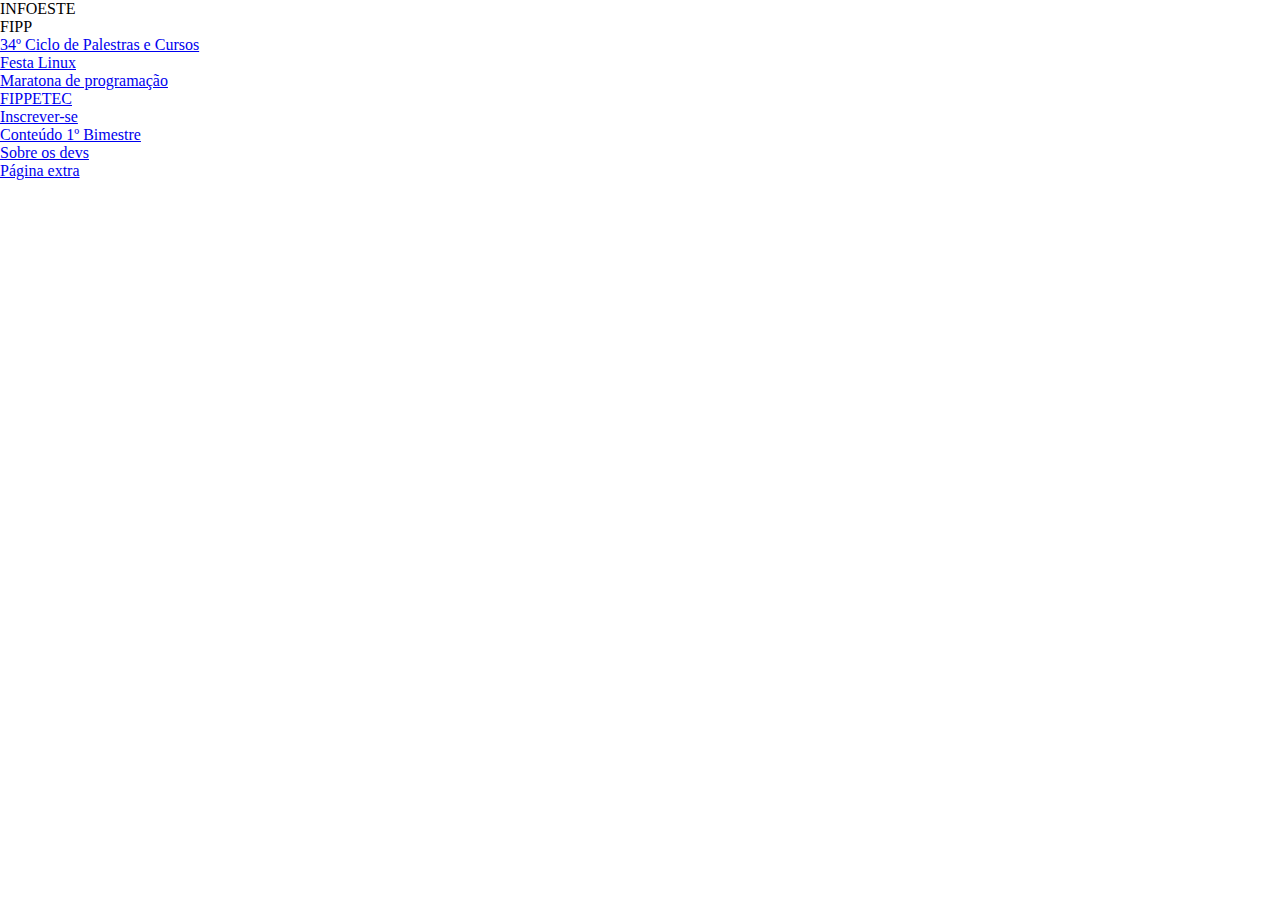
==== src/index.html @ fc48eeb5 "Header colocado em todas as páginas, navegação feita" ====
<!DOCTYPE html>
<html lang="en">
<head>
    <meta charset="UTF-8">
    <meta name="viewport" content="width=device-width, initial-scale=1.0">
    <link rel="preconnect" href="https://fonts.googleapis.com">
    <link rel="preconnect" href="https://fonts.gstatic.com" crossorigin>
    <link href="https://fonts.googleapis.com/css2?family=Inter:wght@300;400;500;600;700;800;900&family=Monoton&family=Titillium+Web:wght@200;300;400;600;700&display=swap" rel="stylesheet">
    <link rel="stylesheet" href="reset.css">
    <link rel="stylesheet" href="style.css">
    <title>INFOESTE 34º Edição</title>
</head>
<body>
    <div id="header_container">
        <div id="header_header">
            <div id="header_centered">
                <p id="header_infoeste_logo">INFOESTE</p>
                <p id="header_fipp">FIPP</p>
            </div>
        </div>
        <div id="nav_container">
            <div id="nav_centered">
                <a class="nav_item" href="./CursosEPalestras/cursosEPalestras.html">34º Ciclo de Palestras e Cursos</a>
                <div class="divider"></div>
                <a class="nav_item" href="./Linux/linux.html">Festa Linux</a>
                <div class="divider"></div>
                <a class="nav_item" href="./Maratona/maratona.html">Maratona de programação</a>
                <div class="divider"></div>
                <a class="nav_item" href="./FippEtec/fippEtec.html">FIPPETEC</a>
                <div class="divider"></div>
                <a class="nav_item" href="./Incrição/inscricao.html">Inscrever-se</a>
                <div class="divider"></div>
                <a class="nav_item" href="./PrimeBim/primebim.html">Conteúdo 1º Bimestre</a>
                <div class="divider"></div>
                <a class="nav_item" href="./SobreNos/sobreNos.html">Sobre os devs</a>
                <div class="divider"></div>
                <a class="nav_item" href="./PagExtra/pagExtra.html">Página extra</a>
            </div>
        </div>
    </div>
    <div id="content"></div>
</body>
</html>
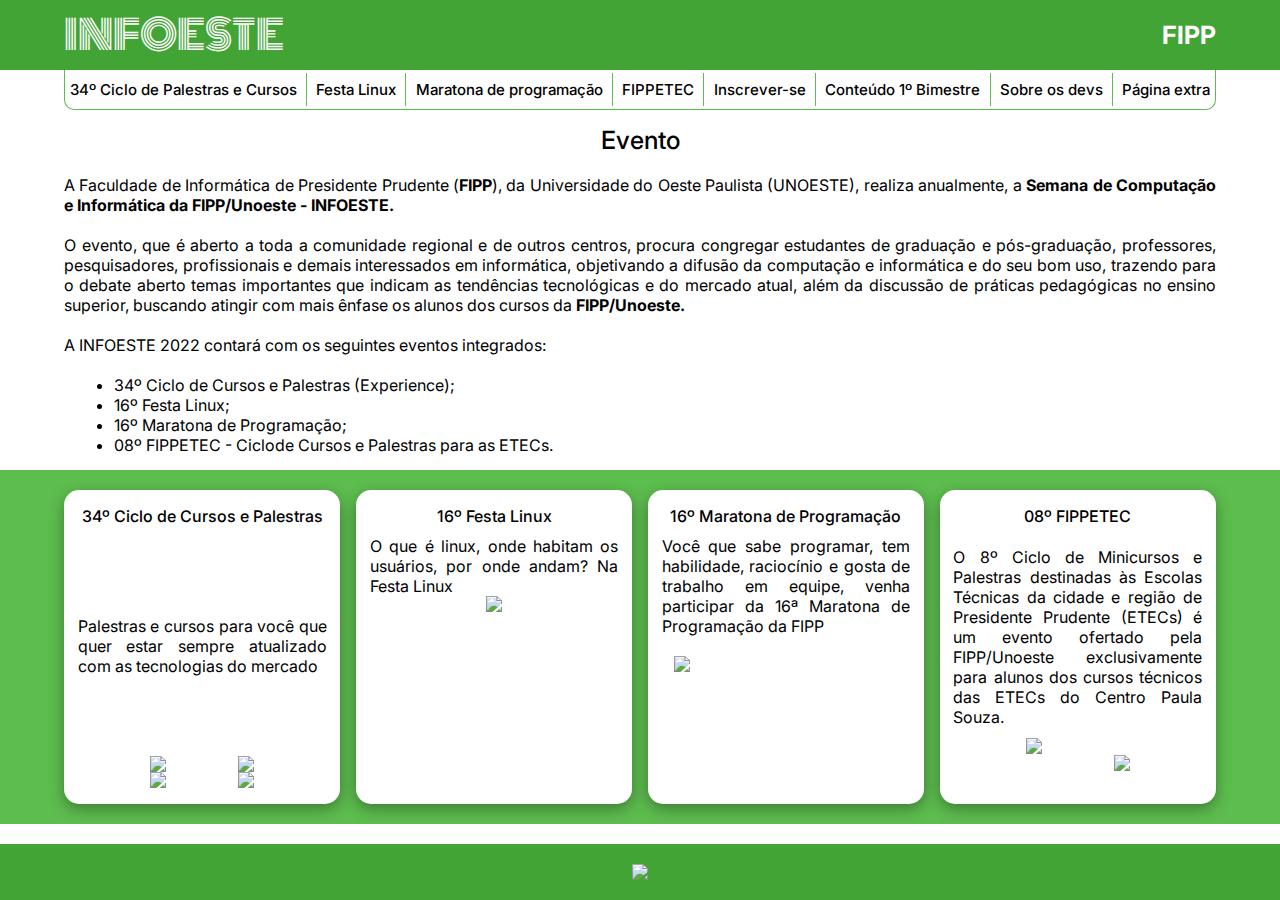
==== commit 5397821d: "Home done" ====
--- a/src/index.html
+++ b/src/index.html
@@ -38,6 +38,78 @@
             </div>
         </div>
     </div>
-    <div id="content"></div>
+    <div id="content">
+        <div id="content_content">
+            <div id="content_centered">
+                <div class="title_div">
+                    <p class="title">Evento</p>
+                </div>
+                <div class="write_div">
+                    <p>A Faculdade de Informática de Presidente Prudente (<span>FIPP</span>), da Universidade do Oeste Paulista (UNOESTE), realiza anualmente, a <span>Semana de Computação e Informática da FIPP/Unoeste - INFOESTE.</span></p>
+                    <p>O evento, que é aberto a toda a comunidade regional e de outros centros, procura congregar estudantes de graduação e pós-graduação, professores, pesquisadores, profissionais e demais interessados em informática, objetivando a difusão da computação e informática e do seu bom uso, trazendo para o debate aberto temas importantes que indicam as tendências tecnológicas e do mercado atual, além da discussão de práticas pedagógicas no ensino superior, buscando atingir com mais ênfase os alunos dos cursos da <span>FIPP/Unoeste.</span></p>
+                    <p>A INFOESTE 2022 contará com os seguintes eventos integrados:</p>
+                    <ul>
+                        <li>34º Ciclo de Cursos e Palestras (Experience);</li>
+                        <li>16º Festa Linux;</li>
+                        <li>16º Maratona de Programação;</li>
+                        <li>08º FIPPETEC - Ciclode Cursos e Palestras para as ETECs.</li>
+                    </ul>
+                </div>
+            </div>
+        </div>
+        <div id="cards_container">
+            <div id="cards_container_centered">
+                <div class="card">
+                    <div class="card_centered">
+                        <p class="card_title">34º Ciclo de Cursos e Palestras</p>
+                        <p class="card_subtitle">Palestras e cursos para você que quer estar sempre atualizado com as tecnologias do mercado</p>
+                        <div class="card_images">
+                            <div class="card_upper">
+                                <img class="card_upper_img" src="https://www.unoeste.br/Areas/Eventos/Content/imagens/EventoAnual/886/Magalu.png"/>
+                                <img class="card_upper_img" src="https://www.unoeste.br/Areas/Eventos/Content/imagens/EventoAnual/886/VericodeExperiencie.png"/>
+                            </div>
+                            <div class="card_upper">
+                                <img class="card_upper_img" src="https://www.unoeste.br/Areas/Eventos/Content/imagens/EventoAnual/886/Itau.png"/>
+                                <img class="card_upper_img" src="https://www.unoeste.br/Areas/Eventos/Content/imagens/EventoAnual/886/B3.svg"/>
+                            </div>
+                        </div>
+                    </div>
+                </div>
+                <div class="card">
+                    <div class="card_centered">
+                        <p class="card_title">16º Festa Linux</p>
+                        <p class="card_subtitle">O que é linux, onde habitam os usuários, por onde andam? Na Festa Linux</p>
+                        <!-- <div class="card_images"> -->
+                           <img class="img_linux" src="https://img.vivaolinux.com.br/imagens/artigos/comunidade/1427239737.512px-Tux.svg.png"/>
+                        <!-- </div> -->
+                    </div>
+                </div>
+                <div class="card">
+                    <div class="card_centered" style="justify-content: flex-start;">
+                        <p class="card_title">16º Maratona de Programação</p>
+                        <p class="card_subtitle">Você que sabe programar, tem habilidade, raciocínio e gosta de trabalho em equipe, venha participar da 16ª Maratona de Programação da FIPP</p>
+                        <div style="display: flex; margin-top: 20px; align-items: center; justify-content: center; width: 100%;">
+                            <img class="maratona_img" src="https://www.unoeste.br/fipp/maratona/2022/logo_maratona.jpg"/>
+                        </div>
+                    </div>
+                </div>
+                <div class="card">
+                    <div class="card_centered">
+                        <p class="card_title">08º FIPPETEC</p>
+                        <p class="card_subtitle">O 8º Ciclo de Minicursos e Palestras destinadas às Escolas Técnicas da cidade e região de Presidente Prudente (ETECs) é um evento ofertado pela FIPP/Unoeste exclusivamente para alunos dos cursos técnicos das ETECs do Centro Paula Souza.</p>
+                        <div class="card_images">
+                            <div class="card_upper">
+                                <img class="fipp_img" src="https://www.unoeste.br/fipp/Content/imagens/logo-fipp-440x172.png"/>
+                                <img class="card_upper_img" src="https://bkpsitecpsnew.blob.core.windows.net/uploadsitecps/sites/1/2022/01/cps.jpg" />
+                            </div>
+                        </div>
+                    </div>
+                </div>
+            </div>  
+       </div>
+    </div>
+    <div id="footer">
+        <img src="https://www.unoeste.br/Content/Imagens/logoUnoesteBranco.png"/>
+    </div>
 </body>
 </html>--- a/src/style.css
+++ b/src/style.css
@@ -0,0 +1,254 @@
+body {
+    width: 100vw;
+    height: 100vh;
+    overflow-x: hidden;
+    display: flex;
+    flex-direction: column;
+    justify-content: space-between;
+}
+
+#header_container {
+    width: 100%;
+    height: 110px;
+    /* background-color: #43a436; */
+    display: flex;
+    flex-direction: column;
+}
+
+#footer {
+    width: 100%;
+    height: 70px;
+    display: flex;
+    background-color: #43a436;
+    justify-content: center;
+    align-items: center;
+}
+
+#header_header {
+    width: 100%;
+    height: 70px;
+    background-color: #43a436;
+    display: flex;
+    align-items: center;
+    justify-content: center;
+}
+
+#header_centered {
+    width: 90%;
+    height: 100%;
+    display: flex;
+    align-items: center;
+    justify-content: space-between;
+}
+
+#header_infoeste_logo {
+    color: white;
+    font-family: "Monoton";
+    font-size: 40px;
+}
+#header_fipp {
+    font-family: "Inter";
+    font-weight: 700;
+    font-size: 25px;
+    color: white;
+}
+
+#nav_container {
+    width: 100%;
+    height: 40px;
+    display: flex;
+    align-items: center;
+    justify-content: center;
+}
+
+#nav_centered {
+    width: 90%;
+    height: 100%;
+    display: flex;
+    align-items: center;
+    justify-content: space-around;
+    border-right: 1px solid #5dbd4e;
+    border-left: 1px solid #5dbd4e;
+    border-bottom: 1px solid #5dbd4e;
+    box-sizing: border-box;
+    border-bottom-left-radius: 10px;
+    border-bottom-right-radius: 10px;
+}
+
+.nav_item {
+    font-family: "Inter";
+    font-size: 15px;
+    cursor: pointer;
+    font-weight: 500;
+    color: black;
+    text-decoration: none;
+}
+.nav_item:link {
+    text-decoration: none;
+}
+.nav_item:visited { 
+    text-decoration: none; 
+}
+
+.nav_item:hover{
+    color: #5dbd4e;
+}
+.nav_item:active { 
+    text-decoration: none; 
+}
+
+.divider {
+    width: 1px;
+    height: 85%;
+    background-color: #5dbd4e;
+}
+
+#content {
+    width: 100%;
+    display: flex;
+    justify-content: center;
+    flex-direction: column;
+}
+
+#content_content {
+    width: 100%;
+    display: flex;
+    justify-content: center;
+}
+
+#content_centered {
+    margin-top: 15px;
+    width: 90%;
+    height: 100%;
+}
+
+.title_div {
+    width: 100%;
+    display: flex;
+    justify-content: center;
+}
+
+.title {
+    font-family: "Inter";
+    font-weight: 500;
+    font-size: 25px;
+}
+.write_div {
+    margin-top: 20px;
+    width: 100%;
+    display: flex;
+    flex-direction: column;
+    /* align-items: center; */
+    justify-content: space-between;
+    gap: 20px;
+}
+.write_div p {
+    text-align: justify;
+}
+
+.write_div p, span {
+    font-family: "Inter";
+}
+
+.write_div p span {
+    font-weight: 700;
+}
+
+.write_div ul li {
+    font-family: "Inter";
+    margin-left: 50px;
+}
+
+#cards_container {
+    width: 100%;
+    margin-top: 15px;
+    background-color: #5dbd4e;
+    display: flex;
+    align-items: center;
+    justify-content: center;
+    margin-bottom: 20px;
+}
+
+ #cards_container_centered {
+    margin-top: 20px;
+    width: 90%; 
+    display: flex; 
+    align-items: center; 
+    justify-content: space-between; 
+    margin-bottom: 20px;
+}
+
+.card {
+    background-color: white;
+    height: 314px;
+    width: 24%;
+    border-radius: 15px;
+    box-shadow: rgba(0, 0, 0, 0.35) 0px 5px 15px; 
+    display: flex;
+    align-items: center;
+    justify-content: center;
+}
+
+.card_centered {
+    margin: 10px 0px;
+    width: 90%;
+    height: 90%;
+    display: flex;
+    flex-direction: column;
+    align-items: center;
+    justify-content: space-between;
+}
+
+.card_images {
+    width: 100%;
+    display: flex;
+    flex-direction: column;
+}
+
+.card_upper {
+    width: 100%;
+    justify-content: space-evenly;
+    display: flex;
+    align-items: center;
+}
+
+.card_upper_img {
+    /* width: 45%; */
+    max-width: 90.5px;
+}
+
+.fipp_img {
+    height: 50px;
+}
+
+.card_title {
+    font-family: "Inter";
+    font-size: 16px;
+    font-weight: 500;
+    margin-bottom: 10px;
+}
+
+.card_subtitle {
+    font-family: "Inter";
+    text-align: justify;
+}
+
+.img_linux {
+    height: 200px;
+}
+
+.maratona_img {
+    width: 90%;
+}
+
+@media (min-width: 1400px) {
+    #cards_container {
+        width: 100%;
+        margin-top: 50px;
+        background-color: #5dbd4e;
+        display: flex;
+        align-items: center;
+        justify-content: center;
+        margin-bottom: 20px;
+    }
+}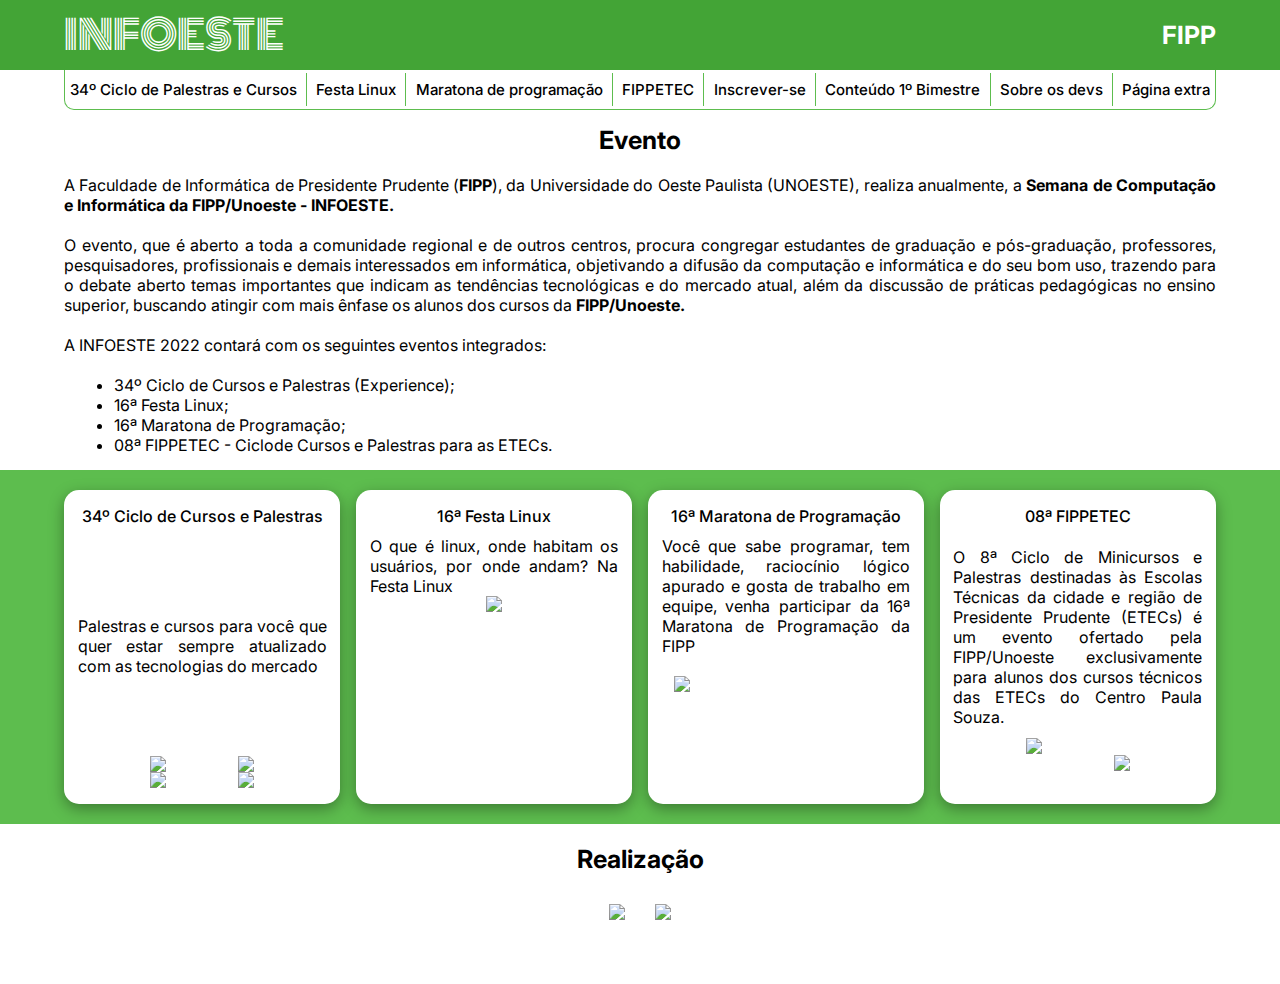
==== commit f659c8f3: "Retirando de todos os arquivos css body height 100 vh, estava bugando a pagina" ====
--- a/src/index.html
+++ b/src/index.html
@@ -1,15 +1,19 @@
 <!DOCTYPE html>
 <html lang="en">
+
 <head>
-    <meta charset="UTF-8">
-    <meta name="viewport" content="width=device-width, initial-scale=1.0">
-    <link rel="preconnect" href="https://fonts.googleapis.com">
-    <link rel="preconnect" href="https://fonts.gstatic.com" crossorigin>
-    <link href="https://fonts.googleapis.com/css2?family=Inter:wght@300;400;500;600;700;800;900&family=Monoton&family=Titillium+Web:wght@200;300;400;600;700&display=swap" rel="stylesheet">
-    <link rel="stylesheet" href="reset.css">
-    <link rel="stylesheet" href="style.css">
+    <meta charset="UTF-8" />
+    <meta name="viewport" content="width=device-width, initial-scale=1.0" />
+    <link rel="preconnect" href="https://fonts.googleapis.com" />
+    <link rel="preconnect" href="https://fonts.gstatic.com" crossorigin />
+    <link
+        href="https://fonts.googleapis.com/css2?family=Inter:wght@300;400;500;600;700;800;900&family=Monoton&family=Titillium+Web:wght@200;300;400;600;700&display=swap"
+        rel="stylesheet" />
+    <link rel="stylesheet" href="reset.css" />
+    <link rel="stylesheet" href="style.css" />
     <title>INFOESTE 34º Edição</title>
 </head>
+
 <body>
     <div id="header_container">
         <div id="header_header">
@@ -45,71 +49,124 @@
                     <p class="title">Evento</p>
                 </div>
                 <div class="write_div">
-                    <p>A Faculdade de Informática de Presidente Prudente (<span>FIPP</span>), da Universidade do Oeste Paulista (UNOESTE), realiza anualmente, a <span>Semana de Computação e Informática da FIPP/Unoeste - INFOESTE.</span></p>
-                    <p>O evento, que é aberto a toda a comunidade regional e de outros centros, procura congregar estudantes de graduação e pós-graduação, professores, pesquisadores, profissionais e demais interessados em informática, objetivando a difusão da computação e informática e do seu bom uso, trazendo para o debate aberto temas importantes que indicam as tendências tecnológicas e do mercado atual, além da discussão de práticas pedagógicas no ensino superior, buscando atingir com mais ênfase os alunos dos cursos da <span>FIPP/Unoeste.</span></p>
+                    <p>
+                        A Faculdade de Informática de Presidente Prudente
+                        (<span>FIPP</span>), da Universidade do Oeste Paulista (UNOESTE),
+                        realiza anualmente, a
+                        <span>Semana de Computação e Informática da FIPP/Unoeste -
+                            INFOESTE.</span>
+                    </p>
+                    <p>
+                        O evento, que é aberto a toda a comunidade regional e de outros
+                        centros, procura congregar estudantes de graduação e
+                        pós-graduação, professores, pesquisadores, profissionais e demais
+                        interessados em informática, objetivando a difusão da computação e
+                        informática e do seu bom uso, trazendo para o debate aberto temas
+                        importantes que indicam as tendências tecnológicas e do mercado
+                        atual, além da discussão de práticas pedagógicas no ensino
+                        superior, buscando atingir com mais ênfase os alunos dos cursos da
+                        <span>FIPP/Unoeste.</span>
+                    </p>
                     <p>A INFOESTE 2022 contará com os seguintes eventos integrados:</p>
                     <ul>
                         <li>34º Ciclo de Cursos e Palestras (Experience);</li>
-                        <li>16º Festa Linux;</li>
-                        <li>16º Maratona de Programação;</li>
-                        <li>08º FIPPETEC - Ciclode Cursos e Palestras para as ETECs.</li>
+                        <li>16ª Festa Linux;</li>
+                        <li>16ª Maratona de Programação;</li>
+                        <li>08ª FIPPETEC - Ciclode Cursos e Palestras para as ETECs.</li>
                     </ul>
                 </div>
             </div>
         </div>
         <div id="cards_container">
             <div id="cards_container_centered">
-                <div class="card">
+                <div onclick="window.location.href = '/src/CursosEPalestras/cursosEPalestras.html'" class="card">
                     <div class="card_centered">
                         <p class="card_title">34º Ciclo de Cursos e Palestras</p>
-                        <p class="card_subtitle">Palestras e cursos para você que quer estar sempre atualizado com as tecnologias do mercado</p>
+                        <p class="card_subtitle">
+                            Palestras e cursos para você que quer estar sempre atualizado
+                            com as tecnologias do mercado
+                        </p>
                         <div class="card_images">
                             <div class="card_upper">
-                                <img class="card_upper_img" src="https://www.unoeste.br/Areas/Eventos/Content/imagens/EventoAnual/886/Magalu.png"/>
-                                <img class="card_upper_img" src="https://www.unoeste.br/Areas/Eventos/Content/imagens/EventoAnual/886/VericodeExperiencie.png"/>
+                                <img class="card_upper_img"
+                                    src="https://www.unoeste.br/Areas/Eventos/Content/imagens/EventoAnual/886/Magalu.png" />
+                                <img class="card_upper_img"
+                                    src="https://www.unoeste.br/Areas/Eventos/Content/imagens/EventoAnual/886/VericodeExperiencie.png" />
                             </div>
                             <div class="card_upper">
-                                <img class="card_upper_img" src="https://www.unoeste.br/Areas/Eventos/Content/imagens/EventoAnual/886/Itau.png"/>
-                                <img class="card_upper_img" src="https://www.unoeste.br/Areas/Eventos/Content/imagens/EventoAnual/886/B3.svg"/>
+                                <img class="card_upper_img"
+                                    src="https://www.unoeste.br/Areas/Eventos/Content/imagens/EventoAnual/886/Itau.png" />
+                                <img class="card_upper_img"
+                                    src="https://www.unoeste.br/Areas/Eventos/Content/imagens/EventoAnual/886/B3.svg" />
                             </div>
                         </div>
                     </div>
                 </div>
-                <div class="card">
+                <div onclick="window.location.href = '/src/Linux/linux.html'" class="card">
                     <div class="card_centered">
-                        <p class="card_title">16º Festa Linux</p>
-                        <p class="card_subtitle">O que é linux, onde habitam os usuários, por onde andam? Na Festa Linux</p>
+                        <p class="card_title">16ª Festa Linux</p>
+                        <p class="card_subtitle">
+                            O que é linux, onde habitam os usuários, por onde andam? Na
+                            Festa Linux
+                        </p>
                         <!-- <div class="card_images"> -->
-                           <img class="img_linux" src="https://img.vivaolinux.com.br/imagens/artigos/comunidade/1427239737.512px-Tux.svg.png"/>
+                        <img class="img_linux"
+                            src="https://img.vivaolinux.com.br/imagens/artigos/comunidade/1427239737.512px-Tux.svg.png" />
                         <!-- </div> -->
                     </div>
                 </div>
-                <div class="card">
-                    <div class="card_centered" style="justify-content: flex-start;">
-                        <p class="card_title">16º Maratona de Programação</p>
-                        <p class="card_subtitle">Você que sabe programar, tem habilidade, raciocínio e gosta de trabalho em equipe, venha participar da 16ª Maratona de Programação da FIPP</p>
-                        <div style="display: flex; margin-top: 20px; align-items: center; justify-content: center; width: 100%;">
-                            <img class="maratona_img" src="https://www.unoeste.br/fipp/maratona/2022/logo_maratona.jpg"/>
+                <div onclick="window.location.href = '/src/Maratona/maratona.html'" class="card">
+                    <div class="card_centered" style="justify-content: flex-start">
+                        <p class="card_title">16ª Maratona de Programação</p>
+                        <p class="card_subtitle">
+                            Você que sabe programar, tem habilidade, raciocínio lógico apurado e gosta de
+                            trabalho em equipe, venha participar da 16ª Maratona de
+                            Programação da FIPP
+                        </p>
+                        <div style="
+                  display: flex;
+                  margin-top: 20px;
+                  align-items: center;
+                  justify-content: center;
+                  width: 100%;
+                ">
+                            <img class="maratona_img"
+                                src="https://www.unoeste.br/fipp/maratona/2022/logo_maratona.jpg" />
                         </div>
                     </div>
                 </div>
-                <div class="card">
+                <div onclick="window.location.href = '/src/FippEtec/fippEtec.html'" class="card">
                     <div class="card_centered">
-                        <p class="card_title">08º FIPPETEC</p>
-                        <p class="card_subtitle">O 8º Ciclo de Minicursos e Palestras destinadas às Escolas Técnicas da cidade e região de Presidente Prudente (ETECs) é um evento ofertado pela FIPP/Unoeste exclusivamente para alunos dos cursos técnicos das ETECs do Centro Paula Souza.</p>
+                        <p class="card_title">08ª FIPPETEC</p>
+                        <p class="card_subtitle">
+                            O 8ª Ciclo de Minicursos e Palestras destinadas às Escolas
+                            Técnicas da cidade e região de Presidente Prudente (ETECs) é um
+                            evento ofertado pela FIPP/Unoeste exclusivamente para alunos dos
+                            cursos técnicos das ETECs do Centro Paula Souza.
+                        </p>
                         <div class="card_images">
                             <div class="card_upper">
-                                <img class="fipp_img" src="https://www.unoeste.br/fipp/Content/imagens/logo-fipp-440x172.png"/>
-                                <img class="card_upper_img" src="https://bkpsitecpsnew.blob.core.windows.net/uploadsitecps/sites/1/2022/01/cps.jpg" />
+                                <img class="fipp_img"
+                                    src="https://www.unoeste.br/fipp/Content/imagens/logo-fipp-440x172.png" />
+                                <img class="card_upper_img"
+                                    src="https://bkpsitecpsnew.blob.core.windows.net/uploadsitecps/sites/1/2022/01/cps.jpg" />
                             </div>
                         </div>
                     </div>
                 </div>
-            </div>  
-       </div>
+            </div>
+        </div>
     </div>
-    <div id="footer">
-        <img src="https://www.unoeste.br/Content/Imagens/logoUnoesteBranco.png"/>
+    <div id="realize">
+        <p>Realização</p>
+        <div>
+            <img src="https://www.unoeste.br/fipp/Content/imagens/logo-fipp-440x172.png" />
+            <img src="https://www.unoeste.br/Areas/Eventos/Content/imagens/EventoAnual/886/LogoUnoeste.svg" />
+        </div>
     </div>
+    <!-- <div id="footer">
+        <img src="https://www.unoeste.br/Content/Imagens/logoUnoesteBranco.png" />
+    </div> -->
 </body>
+
 </html>--- a/src/style.css
+++ b/src/style.css
@@ -1,6 +1,6 @@
 body {
     width: 100vw;
-    height: 100vh;
+    /* height: 100vh; */
     overflow-x: hidden;
     display: flex;
     flex-direction: column;
@@ -130,7 +130,7 @@
 
 .title {
     font-family: "Inter";
-    font-weight: 500;
+    font-weight: 700;
     font-size: 25px;
 }
 .write_div {
@@ -187,6 +187,7 @@
     display: flex;
     align-items: center;
     justify-content: center;
+    cursor: pointer;
 }
 
 .card_centered {
@@ -239,6 +240,31 @@
 
 .maratona_img {
     width: 90%;
+}
+
+#realize {
+    width: 100%;
+    display: flex;
+    flex-direction: column;
+    align-items: center;
+    justify-content: center;
+    gap: 30px;
+    margin-bottom: 30px;
+}
+
+#realize p {
+    font-family: "Inter";
+    font-weight: 700;
+    font-size: 25px;
+}
+
+#realize div {
+    display: flex;
+    gap: 30px;
+}
+
+#realize img {
+    height: 50px;
 }
 
 @media (min-width: 1400px) {
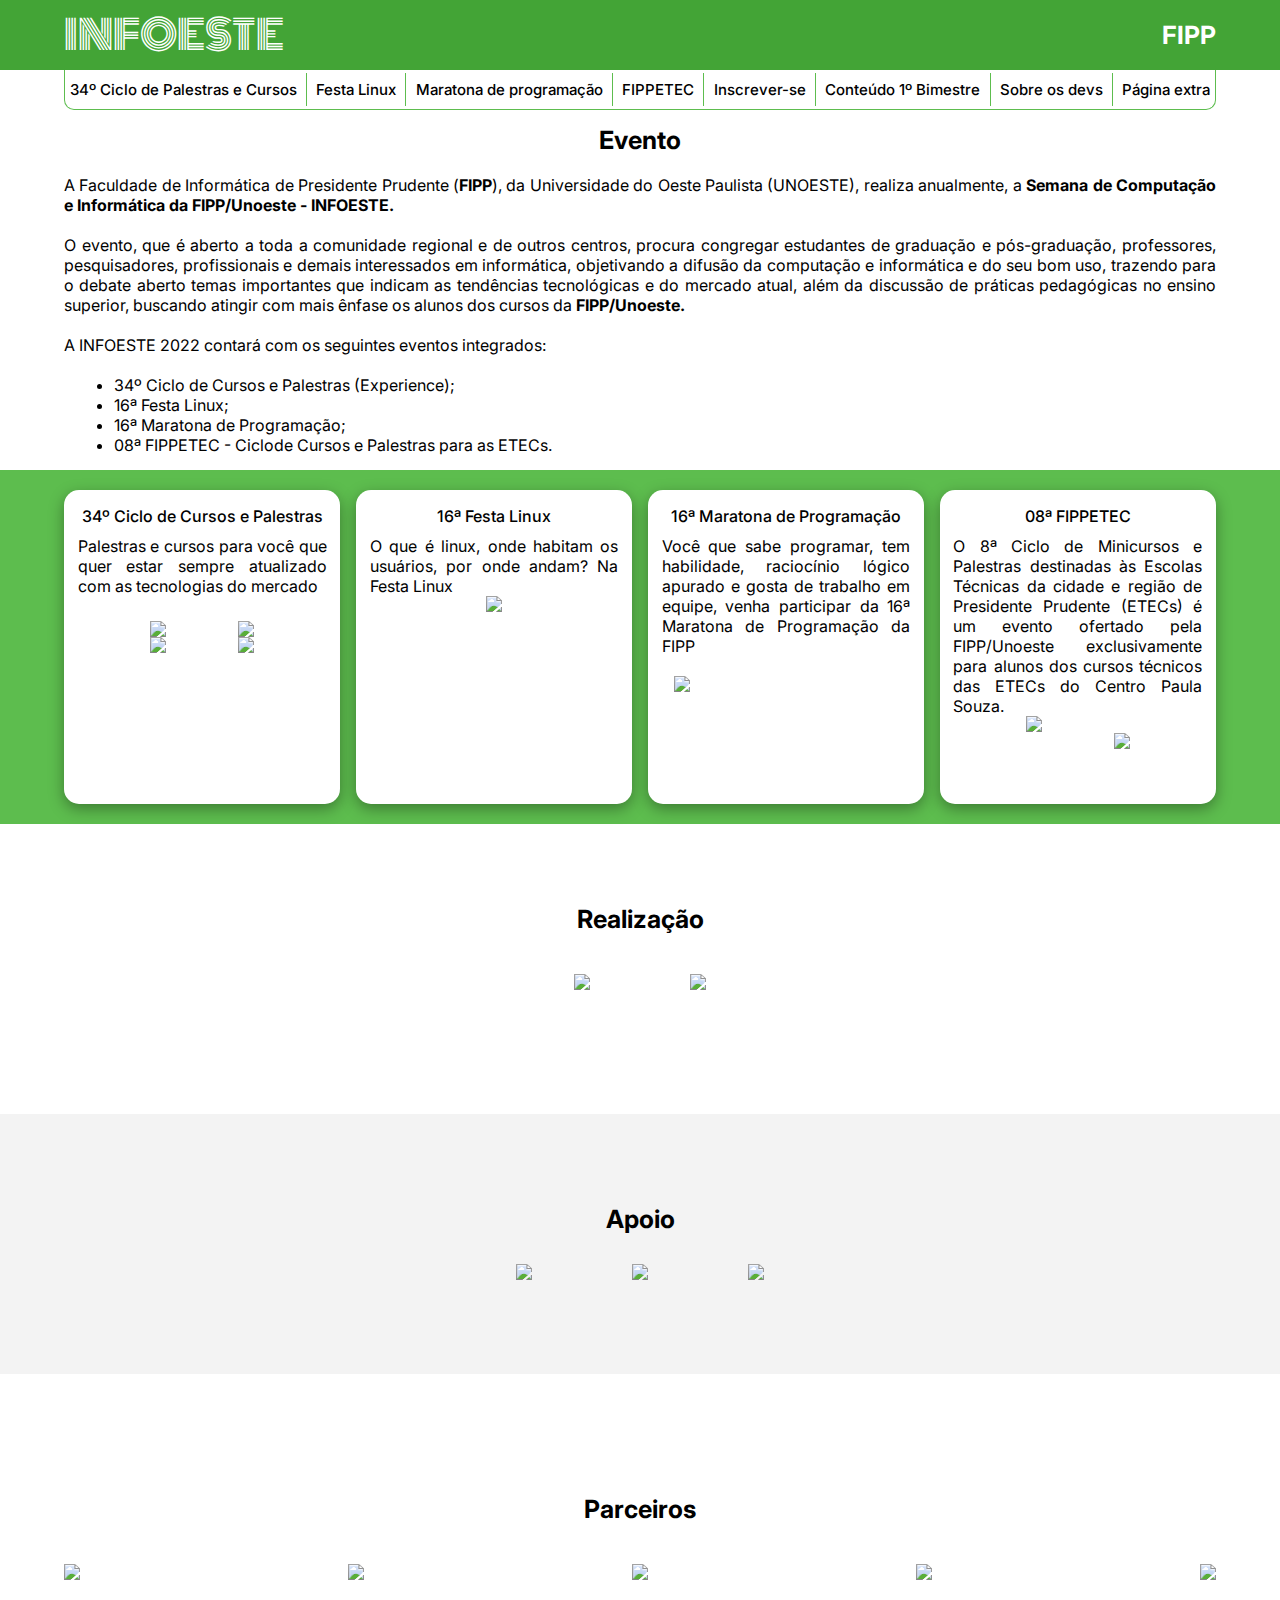
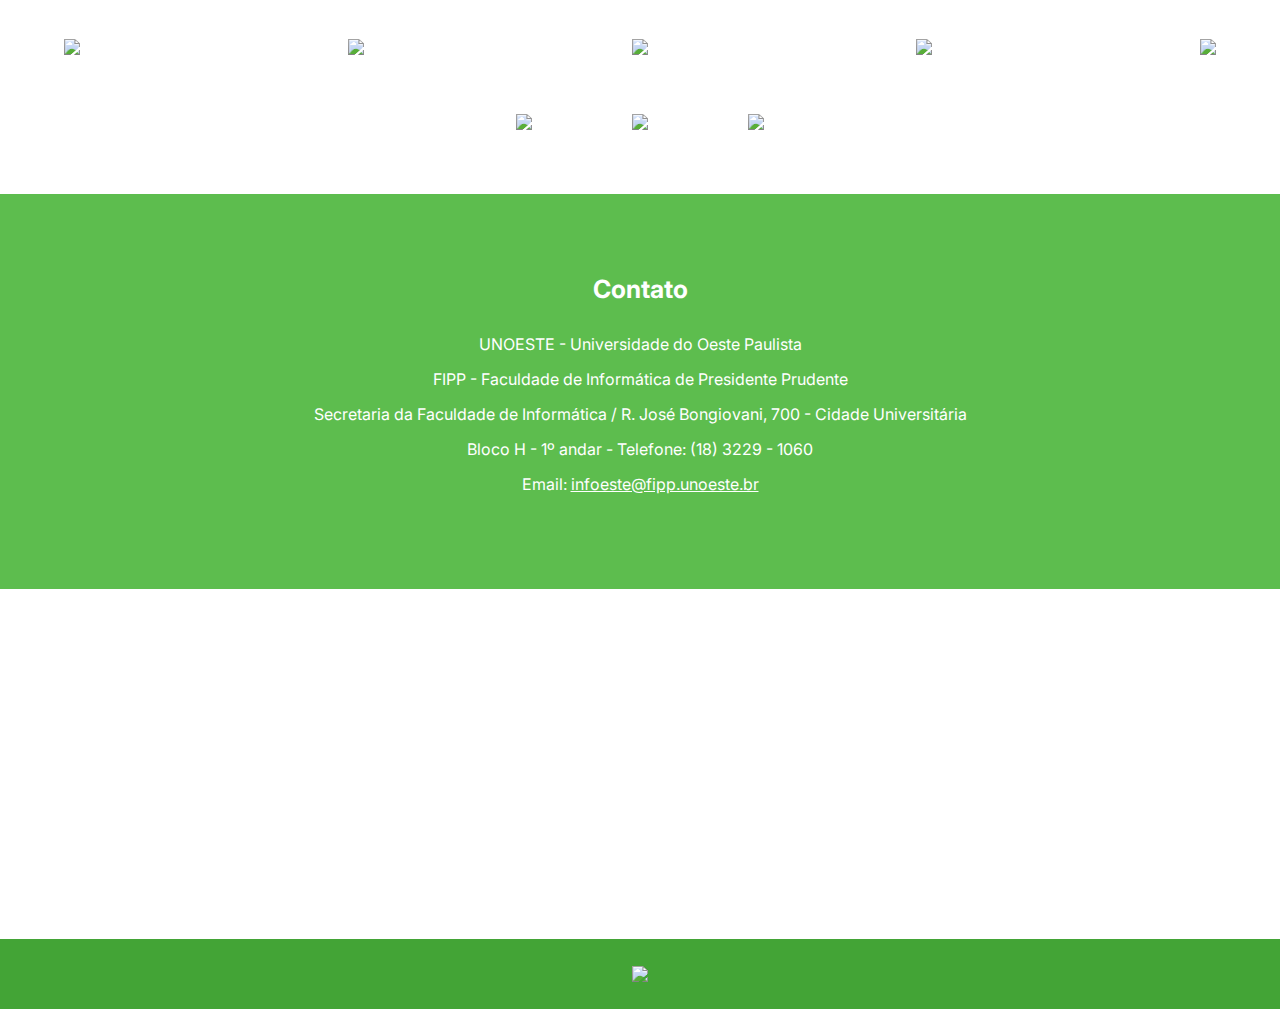
==== commit 8cd20290: "Home with maps" ====
--- a/src/index.html
+++ b/src/index.html
@@ -80,13 +80,13 @@
         <div id="cards_container">
             <div id="cards_container_centered">
                 <div onclick="window.location.href = '/src/CursosEPalestras/cursosEPalestras.html'" class="card">
-                    <div class="card_centered">
+                    <div style="justify-content: flex-start;" class="card_centered">
                         <p class="card_title">34º Ciclo de Cursos e Palestras</p>
                         <p class="card_subtitle">
                             Palestras e cursos para você que quer estar sempre atualizado
                             com as tecnologias do mercado
                         </p>
-                        <div class="card_images">
+                        <div style="margin-top: 25px;" class="card_images">
                             <div class="card_upper">
                                 <img class="card_upper_img"
                                     src="https://www.unoeste.br/Areas/Eventos/Content/imagens/EventoAnual/886/Magalu.png" />
@@ -136,7 +136,7 @@
                     </div>
                 </div>
                 <div onclick="window.location.href = '/src/FippEtec/fippEtec.html'" class="card">
-                    <div class="card_centered">
+                    <div style="justify-content: flex-start;" class="card_centered">
                         <p class="card_title">08ª FIPPETEC</p>
                         <p class="card_subtitle">
                             O 8ª Ciclo de Minicursos e Palestras destinadas às Escolas
@@ -160,13 +160,110 @@
     <div id="realize">
         <p>Realização</p>
         <div>
-            <img src="https://www.unoeste.br/fipp/Content/imagens/logo-fipp-440x172.png" />
-            <img src="https://www.unoeste.br/Areas/Eventos/Content/imagens/EventoAnual/886/LogoUnoeste.svg" />
-        </div>
-    </div>
-    <!-- <div id="footer">
+            <a href="https://www.unoeste.br/fipp">
+                <img class="realize_fipp_img" src="https://www.unoeste.br/fipp/Content/imagens/logo-fipp-440x172.png" />
+            </a>
+            <a href="https://www.unoeste.br/">
+                <img class="realize_unoeste_img"
+                    src="https://www.unoeste.br/Areas/Eventos/Content/imagens/EventoAnual/886/LogoUnoeste.svg" />
+            </a>
+        </div>
+    </div>
+    <div id="support">
+        <p>Apoio</p>
+        <div>
+            <a href="https://www.sbc.org.br/">
+                <img class="sbc_img"
+                    src="https://www.unoeste.br/Areas/Eventos/Content/imagens/EventoAnual/886/SBC.svg" />
+            </a>
+            <a href="https://poloin.org.br/">
+                <img class="poloin_img"
+                    src="https://www.unoeste.br/Areas/Eventos/Content/imagens/EventoAnual/886/PoloIn.svg" />
+            </a>
+            <a href="https://intepp.com.br/">
+                <img class="intepp_img"
+                    src="https://www.unoeste.br/Areas/Eventos/Content/imagens/EventoAnual/886/Intepp.svg" />
+            </a>
+        </div>
+    </div>
+    <div id="partners">
+        <p>Parceiros</p>
+        <div class="partners_main">
+            <div class="partners_upper">
+                <a href="https://www.alimentoswilson.com.br/">
+                    <img class="wilson_img"
+                        src="https://www.unoeste.br/Areas/Eventos/Content/imagens/EventoAnual/886/Wilson.png" />
+                </a>
+                <a href="https://www.egestora.com.br/">
+                    <img class="egestora_img"
+                        src="https://www.unoeste.br/Areas/Eventos/Content/imagens/EventoAnual/886/EGestora.png" />
+                </a>
+                <a href="https://analytics2go.com/">
+                    <img class="analytics_img"
+                        src="https://www.unoeste.br/Areas/Eventos/Content/imagens/EventoAnual/886/A2Go.png" />
+                </a>
+                <a href="https://vericode.com.br/">
+                    <img class="vericode_img"
+                        src="https://www.unoeste.br/Areas/Eventos/Content/imagens/EventoAnual/886/VericodeExperiencie.png" />
+                </a>
+                <a href="https://www.cobmais.com.br/">
+                    <img class="cobmais_img"
+                        src="https://www.unoeste.br/Areas/Eventos/Content/imagens/EventoAnual/886/cobmais.png" />
+                </a>
+            </div>
+            <div class="partners_middle">
+                <a href="http://facopp.unoeste.br/facopp/">
+                    <img class="estrategias_img"
+                        src="https://www.unoeste.br/Areas/Eventos/Content/imagens/EventoAnual/886/EscolaComunicacao.png" />
+                </a>
+                <a href="https://www.smarthint.co/">
+                    <img class="magalu_img"
+                        src="https://www.unoeste.br/Areas/Eventos/Content/imagens/EventoAnual/886/Magalu.png" />
+                </a>
+                <a href="https://www.havan.com.br/">
+                    <img class="havan_img"
+                        src="https://www.unoeste.br/Areas/Eventos/Content/imagens/EventoAnual/886/Havan.png" />
+                </a>
+                <a href="https://www.itau.com.br/">
+                    <img class="itau_img"
+                        src="https://www.unoeste.br/Areas/Eventos/Content/imagens/EventoAnual/886/Itau.png" />
+                </a>
+                <a href="https://www.unoeste.br/AUnoeste/Nedhu">
+                    <img class="nedhu_img"
+                        src="https://www.unoeste.br/Areas/Eventos/Content/imagens/EventoAnual/886/NEDHU.png" />
+                </a>
+            </div>
+            <div class="partners_bottom">
+                <a href="https://www.b3.com.br/pt_br/institucional">
+                    <img class="b3_img"
+                        src="https://www.unoeste.br/Areas/Eventos/Content/imagens/EventoAnual/886/B3.svg" />
+                </a>
+                <a href="https://www.rubcube.com/">
+                    <img class="rubcube_img"
+                        src="https://www.unoeste.br/Areas/Eventos/Content/imagens/EventoAnual/886/rubcube.svg" />
+                </a>
+                <a href="https://www.instagram.com/gourmetuniversitariopp/">
+                    <img class="espacouni_img"
+                        src="https://www.unoeste.br/Areas/Eventos/Content/imagens/EventoAnual/886/logo-espaco%20goumert.jpg" />
+                </a>
+            </div>
+        </div>
+    </div>
+    <div id="contact">
+        <h1 id="contact_title">Contato</h1>
+        <p>UNOESTE - Universidade do Oeste Paulista</p>
+        <p>FIPP - Faculdade de Informática de Presidente Prudente</p>
+        <p>Secretaria da Faculdade de Informática / R. José Bongiovani, 700 - Cidade Universitária</p>
+        <p>Bloco H - 1º andar - Telefone: (18) 3229 - 1060</p>
+        <p>Email: <a href="mailto:%20infoeste@fipp.unoeste.br">infoeste@fipp.unoeste.br</a></p>
+    </div>
+    <iframe
+        src="https://www.google.com/maps/embed?pb=!1m14!1m8!1m3!1d3695.821827114494!2d-51.402715!3d-22.132768!3m2!1i1024!2i768!4f13.1!3m3!1m2!1s0x9493f45b18f82b4f%3A0xc61c929c186b7d81!2sFIPP!5e0!3m2!1spt-BR!2sbr!4v1694970969059!5m2!1spt-BR!2sbr"
+        width="100%" height="350" style="border:0;" allowfullscreen="" loading="lazy"
+        referrerpolicy="no-referrer-when-downgrade"></iframe>
+    <div id="footer">
         <img src="https://www.unoeste.br/Content/Imagens/logoUnoesteBranco.png" />
-    </div> -->
+    </div>
 </body>
 
 </html>--- a/src/style.css
+++ b/src/style.css
@@ -46,6 +46,7 @@
     font-family: "Monoton";
     font-size: 40px;
 }
+
 #header_fipp {
     font-family: "Inter";
     font-weight: 700;
@@ -83,18 +84,21 @@
     color: black;
     text-decoration: none;
 }
+
 .nav_item:link {
     text-decoration: none;
 }
-.nav_item:visited { 
-    text-decoration: none; 
-}
-
-.nav_item:hover{
+
+.nav_item:visited {
+    text-decoration: none;
+}
+
+.nav_item:hover {
     color: #5dbd4e;
 }
-.nav_item:active { 
-    text-decoration: none; 
+
+.nav_item:active {
+    text-decoration: none;
 }
 
 .divider {
@@ -133,6 +137,7 @@
     font-weight: 700;
     font-size: 25px;
 }
+
 .write_div {
     margin-top: 20px;
     width: 100%;
@@ -142,11 +147,13 @@
     justify-content: space-between;
     gap: 20px;
 }
+
 .write_div p {
     text-align: justify;
 }
 
-.write_div p, span {
+.write_div p,
+span {
     font-family: "Inter";
 }
 
@@ -169,12 +176,12 @@
     margin-bottom: 20px;
 }
 
- #cards_container_centered {
+#cards_container_centered {
     margin-top: 20px;
-    width: 90%; 
-    display: flex; 
-    align-items: center; 
-    justify-content: space-between; 
+    width: 90%;
+    display: flex;
+    align-items: center;
+    justify-content: space-between;
     margin-bottom: 20px;
 }
 
@@ -183,11 +190,16 @@
     height: 314px;
     width: 24%;
     border-radius: 15px;
-    box-shadow: rgba(0, 0, 0, 0.35) 0px 5px 15px; 
-    display: flex;
-    align-items: center;
-    justify-content: center;
-    cursor: pointer;
+    box-shadow: rgba(0, 0, 0, 0.35) 0px 5px 15px;
+    display: flex;
+    align-items: center;
+    justify-content: center;
+    cursor: pointer;
+    transition: all ease .5s;
+}
+
+.card:hover {
+    transform: scale3d(1.1, 1.1, 1.1);
 }
 
 .card_centered {
@@ -248,24 +260,239 @@
     flex-direction: column;
     align-items: center;
     justify-content: center;
-    gap: 30px;
-    margin-bottom: 30px;
-}
-
-#realize p {
+    gap: 40px;
+    margin-top: 60px;
+    margin-bottom: 60px;
+}
+
+#realize p,
+#support p,
+#partners p {
     font-family: "Inter";
     font-weight: 700;
     font-size: 25px;
 }
 
-#realize div {
-    display: flex;
+#realize div,
+#support div {
+    display: flex;
+    gap: 100px;
+    align-items: center;
+}
+
+.realize_fipp_img {
+    height: 80px;
+    cursor: pointer;
+    transition: all ease .5s;
+}
+
+.realize_unoeste_img {
+    height: 50px;
+    cursor: pointer;
+    transition: all ease .5s;
+}
+
+.realize_fipp_img:hover,
+.realize_unoeste_img:hover,
+.sbc_img:hover,
+.poloin_img:hover,
+.intepp_img:hover,
+.wilson_img:hover,
+.egestora_img:hover,
+.analytics_img:hover,
+.vericode_img:hover,
+.cobmais_img:hover,
+.estrategias_img:hover,
+.magalu_img:hover,
+.havan_img:hover,
+.itau_img:hover,
+.nedhu_img:hover,
+.b3_img:hover,
+.rubcube_img:hover,
+.espacouni_img:hover {
+    transform: scale3d(1.1, 1.1, 1.1);
+
+}
+
+#support {
+    width: 100%;
+    display: flex;
+    flex-direction: column;
+    align-items: center;
+    justify-content: center;
     gap: 30px;
-}
-
-#realize img {
-    height: 50px;
-}
+    padding: 90px 0px;
+    margin-top: 60px;
+    margin-bottom: 60px;
+    background-color: #f3f3f3;
+}
+
+.sbc_img {
+    width: 200px;
+    cursor: pointer;
+    transition: all ease .5s;
+}
+
+.poloin_img {
+    width: 200px;
+    cursor: pointer;
+    transition: all ease .5s;
+}
+
+.intepp_img {
+    height: 50px;
+    cursor: pointer;
+    transition: all ease .5s;
+}
+
+#partners {
+    width: 100%;
+    display: flex;
+    flex-direction: column;
+    align-items: center;
+    justify-content: center;
+    gap: 40px;
+    margin-top: 60px;
+    margin-bottom: 60px;
+}
+
+.partners_main {
+    width: 90%;
+    display: flex;
+    flex-direction: column;
+    gap: 55px;
+}
+
+.partners_upper,
+.partners_middle {
+    width: 100%;
+    display: flex;
+    align-items: center;
+    justify-content: space-between;
+}
+
+.partners_bottom {
+    width: 100%;
+    display: flex;
+    align-items: center;
+    justify-content: center;
+    gap: 100px;
+}
+
+.wilson_img {
+    width: 150px;
+    cursor: pointer;
+    transition: all ease .5s;
+}
+
+.egestora_img {
+    height: 50px;
+    cursor: pointer;
+    transition: all ease .5s;
+}
+
+.analytics_img {
+    height: 50px;
+    cursor: pointer;
+    transition: all ease .5s;
+}
+
+.vericode_img {
+    width: 150px;
+    cursor: pointer;
+    transition: all ease .5s;
+}
+
+.cobmais_img {
+    height: 50px;
+    cursor: pointer;
+    transition: all ease .5s;
+}
+
+.estrategias_img {
+    height: 50px;
+    cursor: pointer;
+    transition: all ease .5s;
+}
+
+.magalu_img {
+    width: 150px;
+    cursor: pointer;
+    transition: all ease .5s;
+}
+
+.havan_img {
+    width: 120px;
+    cursor: pointer;
+    transition: all ease .5s;
+}
+
+.itau_img {
+    height: 90px;
+    cursor: pointer;
+    transition: all ease .5s;
+}
+
+.nedhu_img {
+    height: 90px;
+    cursor: pointer;
+    transition: all ease .5s;
+}
+
+.b3_img {
+    height: 80px;
+    cursor: pointer;
+    transition: all ease .5s;
+}
+
+.rubcube_img {
+    width: 150px;
+    cursor: pointer;
+    transition: all ease .5s;
+}
+
+.espacouni_img {
+    height: 90px;
+    cursor: pointer;
+    transition: all ease .5s;
+}
+
+#contact {
+    width: 100%;
+    background-color: #5dbd4e;
+    padding: 80px 0px;
+    display: flex;
+    flex-direction: column;
+    align-items: center;
+}
+
+#contact_title {
+    color: white;
+    font-family: "Inter";
+    font-weight: 700;
+    font-size: 25px;
+    margin-bottom: 30px;
+}
+
+#contact p {
+    font-family: "Inter";
+    color: white;
+    margin-bottom: 15px;
+}
+
+#contact a {
+    color: white;
+}
+
+#contact a:visited {
+    text-decoration: none;
+}
+
+#contact a:active {
+    text-decoration: none;
+}
+
+
 
 @media (min-width: 1400px) {
     #cards_container {
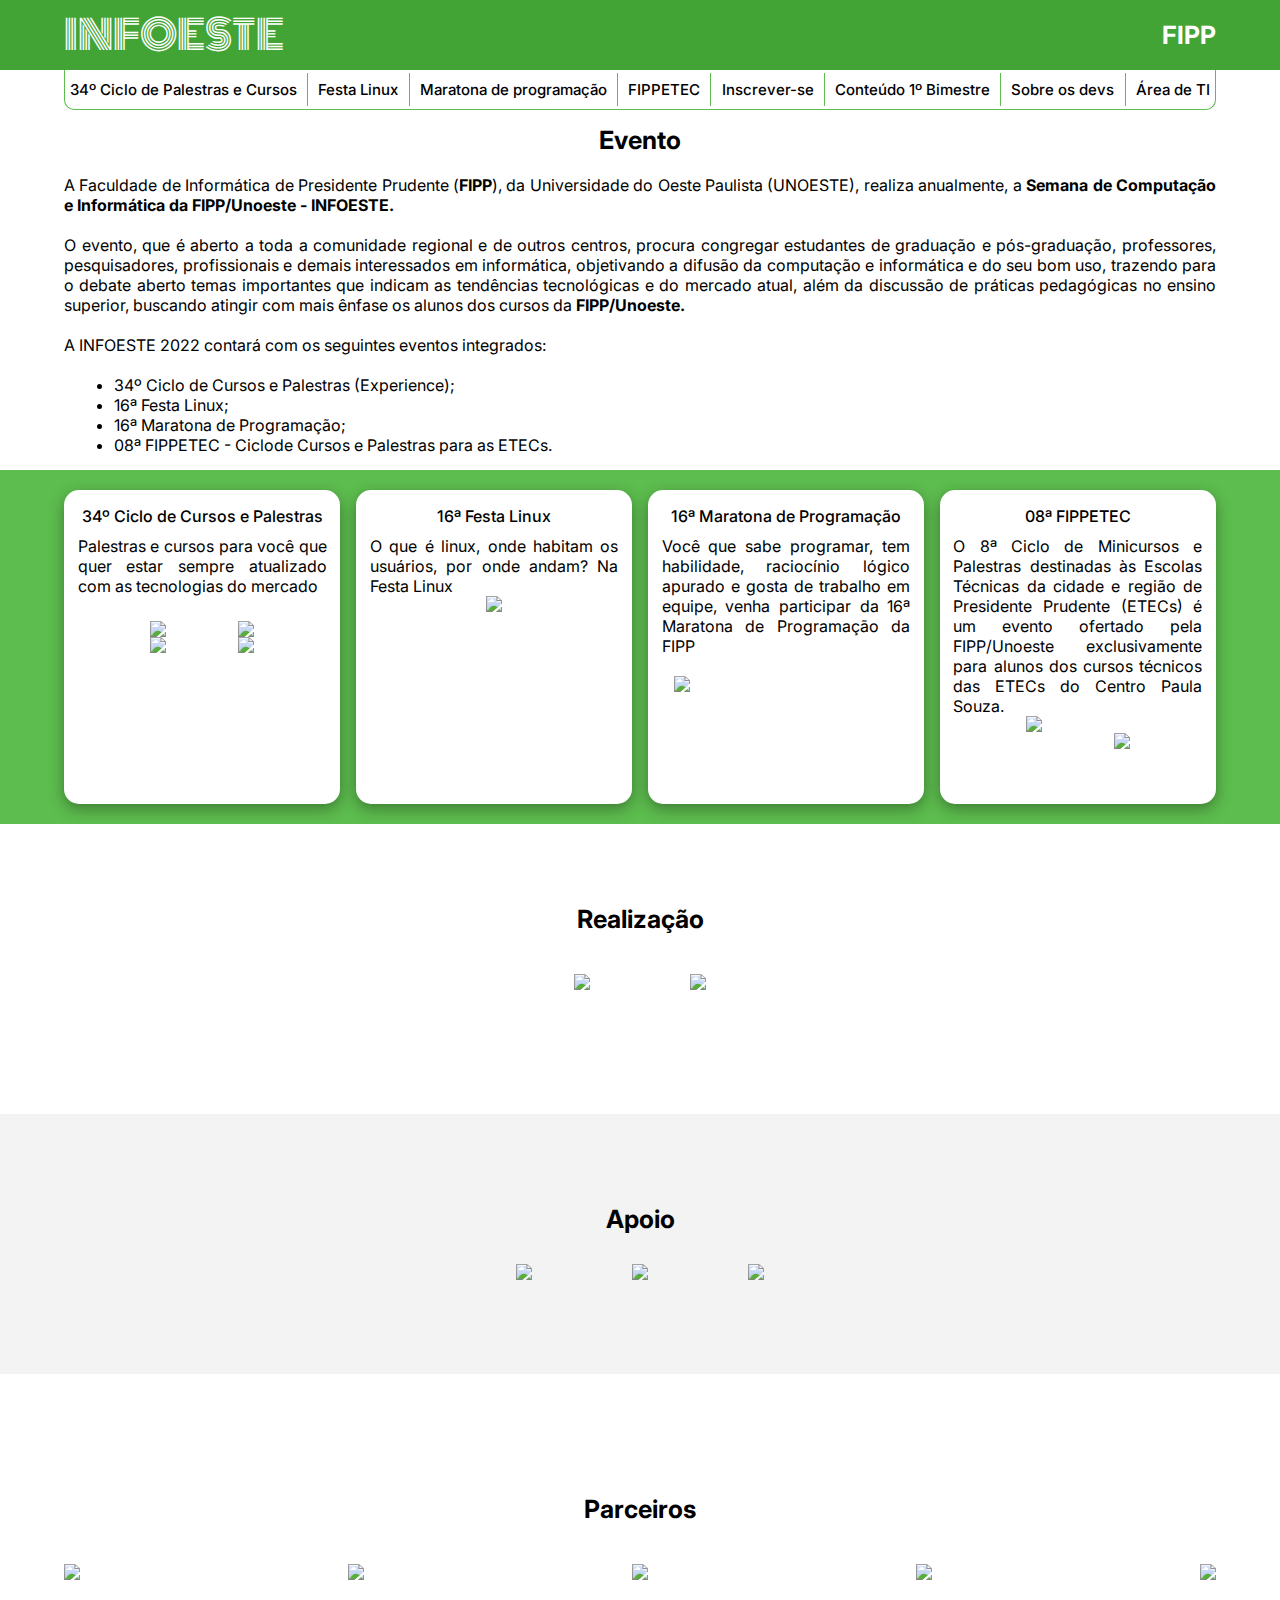
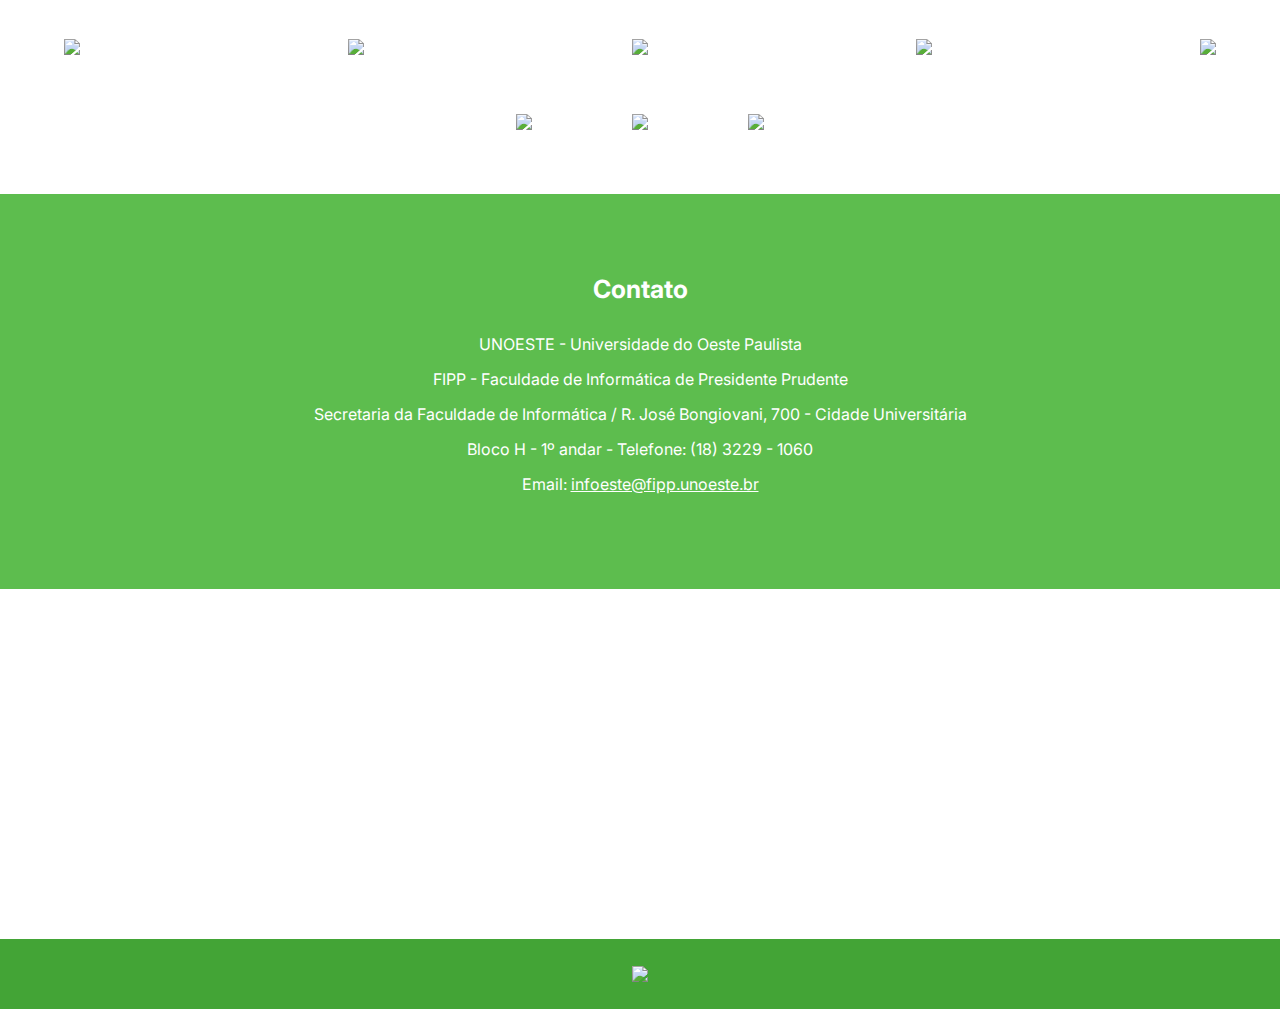
==== commit 0509b771: "ajustes finais" ====
--- a/src/index.html
+++ b/src/index.html
@@ -38,7 +38,7 @@
                 <div class="divider"></div>
                 <a class="nav_item" href="./SobreNos/sobreNos.html">Sobre os devs</a>
                 <div class="divider"></div>
-                <a class="nav_item" href="./PagExtra/pagExtra.html">Página extra</a>
+                <a class="nav_item" href="./PagExtra/pagExtra.html">Área de TI</a>
             </div>
         </div>
     </div>
@@ -79,7 +79,7 @@
         </div>
         <div id="cards_container">
             <div id="cards_container_centered">
-                <div onclick="window.location.href = '/src/CursosEPalestras/cursosEPalestras.html'" class="card">
+                <a href="./CursosEPalestras/cursosEPalestras.html" class="card">
                     <div style="justify-content: flex-start;" class="card_centered">
                         <p class="card_title">34º Ciclo de Cursos e Palestras</p>
                         <p class="card_subtitle">
@@ -101,8 +101,8 @@
                             </div>
                         </div>
                     </div>
-                </div>
-                <div onclick="window.location.href = '/src/Linux/linux.html'" class="card">
+                </a>
+                <a href='./Linux/linux.html' class="card">
                     <div class="card_centered">
                         <p class="card_title">16ª Festa Linux</p>
                         <p class="card_subtitle">
@@ -114,8 +114,8 @@
                             src="https://img.vivaolinux.com.br/imagens/artigos/comunidade/1427239737.512px-Tux.svg.png" />
                         <!-- </div> -->
                     </div>
-                </div>
-                <div onclick="window.location.href = '/src/Maratona/maratona.html'" class="card">
+                </a>
+                <a href='./Maratona/maratona.html' class="card">
                     <div class="card_centered" style="justify-content: flex-start">
                         <p class="card_title">16ª Maratona de Programação</p>
                         <p class="card_subtitle">
@@ -134,8 +134,8 @@
                                 src="https://www.unoeste.br/fipp/maratona/2022/logo_maratona.jpg" />
                         </div>
                     </div>
-                </div>
-                <div onclick="window.location.href = '/src/FippEtec/fippEtec.html'" class="card">
+                </a>
+                <a href='./FippEtec/fippEtec.html' class="card">
                     <div style="justify-content: flex-start;" class="card_centered">
                         <p class="card_title">08ª FIPPETEC</p>
                         <p class="card_subtitle">
@@ -153,7 +153,7 @@
                             </div>
                         </div>
                     </div>
-                </div>
+                </a>
             </div>
         </div>
     </div>
--- a/src/style.css
+++ b/src/style.css
@@ -188,6 +188,7 @@
 .card {
     background-color: white;
     height: 314px;
+    text-decoration: none;
     width: 24%;
     border-radius: 15px;
     box-shadow: rgba(0, 0, 0, 0.35) 0px 5px 15px;
@@ -198,6 +199,18 @@
     transition: all ease .5s;
 }
 
+.card:link {
+    text-decoration: none;
+}
+
+.card:visited {
+    text-decoration: none;
+}
+
+.card:active {
+    text-decoration: none;
+}
+
 .card:hover {
     transform: scale3d(1.1, 1.1, 1.1);
 }
@@ -238,11 +251,13 @@
     font-family: "Inter";
     font-size: 16px;
     font-weight: 500;
+    color: black;
     margin-bottom: 10px;
 }
 
 .card_subtitle {
     font-family: "Inter";
+    color: black;
     text-align: justify;
 }
 
